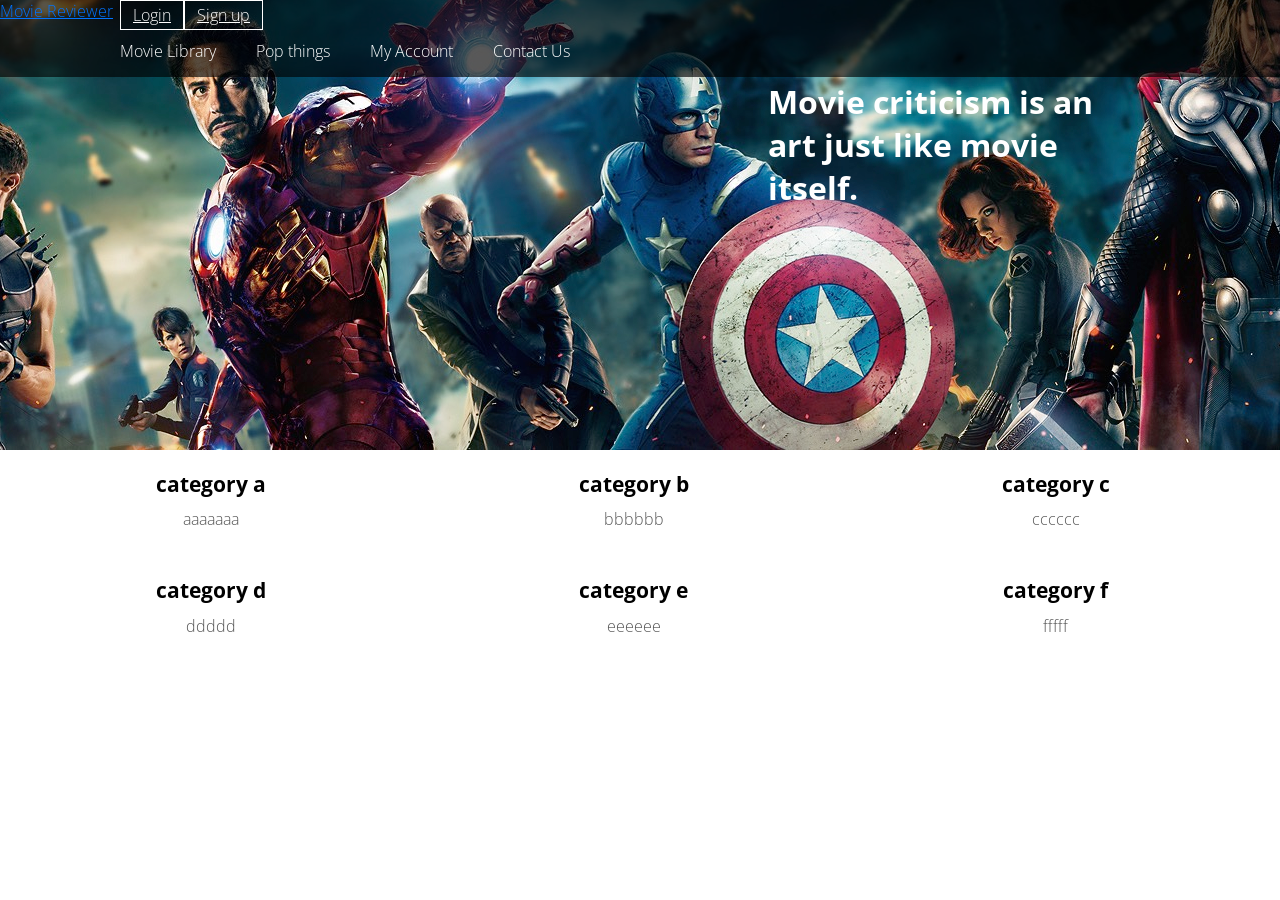
==== src/main/resources/public/cate.html @ f9a4404c "html" ====
<!DOCTYPE HTML>
<html>
	<head>
		<meta http-equiv="Content-Type" content="text/html; charset=UTF-8">
		<title>Movie Reviewer</title>
		<link rel="stylesheet" type="text/css" media="screen" href="stylesheets/screen.css">
		<link href='https://fonts.googleapis.com/css?family=Open+Sans:300italic,700italic,300,700' rel='stylesheet' type='text/css'>
	

	    <style>
		body {
			font-family: 'Open Sans', sans-serif;
			font-size: 16px;
			font-weight: 300;
			margin: 0;
			color: #555;
			padding: 0;


	     }
		</style>
	</head>
	<body>


		<div id="page">

			<header>
				<a class="logo" title="Movie Reviewer" href="#">Movie Reviewer</a>
				
				<a class="btn" title="Login" href="login.html">Login</a>
			    <a class="btn" title="Sign up" href="register.html">Sign up</a>
				<div class="hero">
					<h2>Movie criticism is an art just like movie itself.</h2>
				</div>
			</header>


			<nav>
				<ul>
					<li>
					    <a  title="Movie Library" href="#">Movie Library</a>
					    <ul>
					    	<li>
					    		<a title="New Released" href="#">New Released</a>
					    	</li>
					    	<li>
					    		<a title="Categeries" href="#">Categeries</a>
					    		  <ul>
					    			 <li>
					    			    	<a title="Sub Sub Link 1" href="#">Sub Sub Link 1</a>
					    			 </li>
					    		    	<li>
					    				    <a title="Sub Sub Link 2" href="#">Sub Sub Link 2</a>
					    			 </li>
					  			  </ul>
					    	</li>
					    </ul>
					</li>
					<li>
					    <a title="Pop things" href="#">Pop things</a>
					    <ul>
					    	<li>
					    		<a title="Sub Link 1" href="#">Sub Link 1</a>
					    	</li>
					    	<li>
					    		<a title="Sub Link 2" href="#">Sub Link 2</a>
					    	</li>
					    	<li>
					    		<a title="Sub Link 3" href="#">Sub Link 3</a>
					    		  
					    	</li>
					    </ul>
					</li>
					<li>
					    <a title="My Account" href="#">My Account</a>
					    <ul>
					    	<li>
					    		<a title="Sub Link 1" href="#">Sub Link 1</a>
					    	</li>
					    	<li>
					    		<a title="Sub Link 2" href="#">Sub Link 2</a>
					    	</li>
					    </ul>
					</li>
					<li>
					    <a title="Contact Us" href="#">Contact Us</a>
					    <ul>
					    	<li>
					    		<a title="Sub Link 1" href="#">Sub Link 1</a>
					    	</li>
					    	<li>
					    		<a title="Sub Link 2" href="#">Sub Link 2</a>
					    	</li>
					    </ul>
					</li>
				</ul>
			</nav>

			<section class="info">

				<aside>
					<div class="cate a">
						<h3><a href="#">category a</a></h3>
			            <p>aaaaaaa</p>
			        </div>
			    </aside>

			    <aside>
					<div class="cate b">
						<h3><a href="#">category b</a></h3>
			            <p>bbbbbb</p>
			        </div>
			    </aside>

			    <aside>
					<div class="cate c">
						<h3><a href="#">category c</a></h3>
			            <p>cccccc</p>
			        </div>
			    </aside>

			</section>



			<section class="info">

				<aside>
					<div class="cate d">
						<h3><a href="#">category d</a></h3>
			            <p>ddddd</p>
			        </div>
			    </aside>

			    <aside>
					<div class="cate e">
						<h3><a href="#">category e</a></h3>
			            <p>eeeeee</p>
			        </div>
			    </aside>

			    <aside>
					<div class="cate f">
						<h3><a href="#">category f</a></h3>
			            <p>fffff</p>
			        </div>
			    </aside>

			</section>

		

		</div>










	</body>
</html>
---- src/main/resources/public/stylesheets/screen.css ----
#page { max-width: 1550px; margin: 0 auto; position: relative;}

/* Text */

h1 {margin: 0 0 1em 0;
    font-size: 2.8em;
    font-weight: 700;
    }
h2 {margin: 0 0 .5em 0;
    font-size: 2.0em;
    font-weight: 700;
    }
h3 {margin: 0 0 .5em 0;
    font-size: 1.3em;
    font-weight: 700;
    }
h4 {margin: 0 0 1.5em 0;
    font-size: 1em;
    font-weight: 700;
    }
p {margin:0 0 1em 0;}

a{ color: #0073ff;}
a:visited {color:#65b1ff;}

a.btn {font-size: 1.0em; color: #fff; border:1px solid #fff; padding: 3px 12px; }
a.btn:hover {background-color: rgba(0,0,0,.5);}


a.btn1 {font-size: 1.0em; color: #0073ff; border:1px solid #0073ff; padding: 3px 12px; }
a.btn1:hover {background-color: rgba(0,0,0,.5);}



/* Header */

header { height: 450px; 
	     background: #65b1ff url(../images/header.jpg) no-repeat center bottom; 
	     position: relative;   
         
           
     }

header a.logo { z-index: 1;
                position:absolute;
                display: block; width: 160px; height: 66px;
                
}
header a.btn {
                z-index: 1;
                position:relative;
                top:0px; left: 120px;
                float:left;
                display:block;
              }

header div.hero {position: absolute; width :28%; top:80px; left: 60%; }
header div.hero h2 {margin: 0 0 30px 0; color: #fff;}

/*section-all */
section:after {content:''; display:block; clear:both;}


/*  section-info */
section.info {margin-top:20px; margin-bottom:30px; padding:0;}
section.info aside {width:33%; float: left; text-align:center;}

section.info .content {margin:15px; background: no-repeat center top; background-size: 75px 75px; padding-top: 85px;}



section.info aside h3 a { color: #000; text-decoration: none;}
section.info aside h3 a:hover { text-decoration: underline;}

section.info aside .content.topic1 {background-image: url(../images/icon_star.svg);}
section.info aside .content.topic2 {background-image: url(../images/icon_marker.svg);}
section.info aside .content.topic3 {background-image: url(../images/icon_gear.svg);}


/* section-club */
section.club { background-color: #0099ff; padding-top:30px; padding-bottom: 30px; color: #fff; }
section.club article {padding: 0 20px 0 515px; background: url(../images/photo_lounge.jpg) no-repeat 0 5px; min-height: 220px;}


/*Navigation */
nav {
    background-color: rgba(0,0,0,.65);
    position: absolute;
    top: 0px; left:0px;
    padding: 30px 0 0 0;
    width: 100%;

}
nav::after {content:''; display:block; clear:both;}

nav ul { list-style: none; margin:0; padding:0px; }

nav ul li:hover{ background-color: #003366;}
nav ul li:hover > ul { display: block;}
nav ul li a {
    display: inline-block;
    color:#fff;
    padding: 10px 20px;
    text-decoration: none;
    width:125px;
    position: relative;
}

nav ul li a:visited { color: #fff;}
nav ul li a:hover { background-color: #0099ff;}

nav ul ul { position: absolute; top:100%; background-color:  #003366; display: none;}
nav ul ul li{ position: relative; }
nav ul ul ul { left: 100%; top:0px;}





/* top level nav*/
nav > ul { padding-left: 100px; }

nav > ul > li { float:left;}

nav > ul > li > a {width: auto; padding:10px 20px 15px 20px;}




section.card form fieldset {
  margin: 10px 0;
}

section.card div.textintro h1 {
  margin: 0;
  padding: 0;
  margin-top: 20px;
}

section.card {
  background: white;
  width: 100%;
  max-width: 850px;
  margin-left: auto;
  margin-right: auto;
  padding: 10px 40px;
  text-align: center;
  position: relative;
  opacity: .95;
  border-radius: 4px;
  border: 1px solid #e8e8e8;
  box-shadow: 0 1px 0 rgba(0,0,0,.25);
}
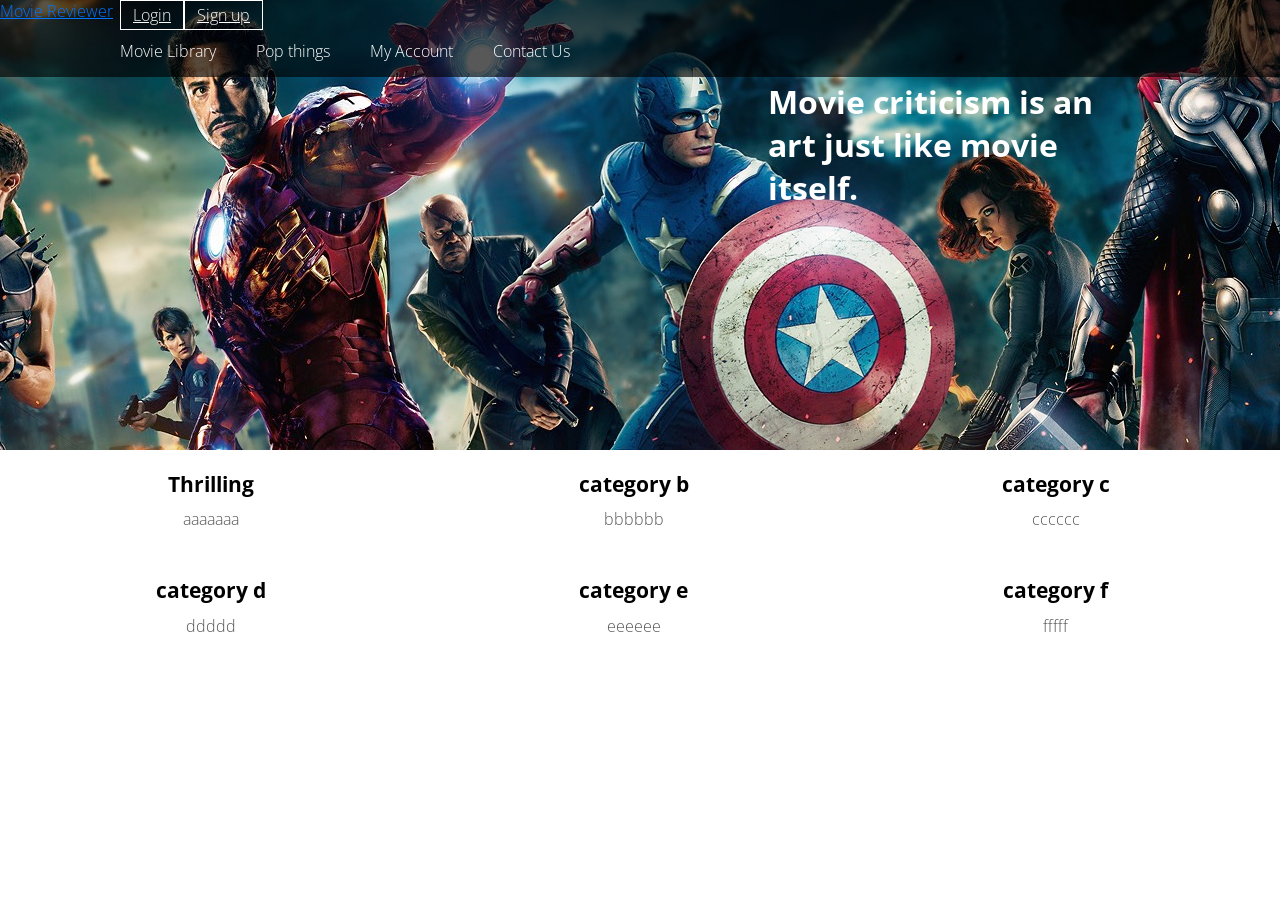
==== commit b98018f9: "html" ====
--- a/src/main/resources/public/cate.html
+++ b/src/main/resources/public/cate.html
@@ -19,6 +19,7 @@
 
 	     }
 		</style>
+		 <script type="text/javascript" src="js/test.js"></script> 
 	</head>
 	<body>
 
@@ -26,7 +27,7 @@
 		<div id="page">
 
 			<header>
-				<a class="logo" title="Movie Reviewer" href="#">Movie Reviewer</a>
+				<a class="logo" title="Movie Reviewer" href="index.html">Movie Reviewer</a>
 				
 				<a class="btn" title="Login" href="login.html">Login</a>
 			    <a class="btn" title="Sign up" href="register.html">Sign up</a>
@@ -45,13 +46,13 @@
 					    		<a title="New Released" href="#">New Released</a>
 					    	</li>
 					    	<li>
-					    		<a title="Categeries" href="#">Categeries</a>
+					    		<a title="Categeries" href="cate.html">Categeries</a>
 					    		  <ul>
 					    			 <li>
-					    			    	<a title="Sub Sub Link 1" href="#">Sub Sub Link 1</a>
+					    			    	<a title="Sub Sub Link 1" onclick="getXml()">Thrilling</a>
 					    			 </li>
 					    		    	<li>
-					    				    <a title="Sub Sub Link 2" href="#">Sub Sub Link 2</a>
+					    				    <a title="Sub Sub Link 2" href="#">Comedy</a>
 					    			 </li>
 					  			  </ul>
 					    	</li>
@@ -98,10 +99,10 @@
 			</nav>
 
 			<section class="info">
-
+				<h2 style="display: none;">categories 1</h2>
 				<aside>
 					<div class="cate a">
-						<h3><a href="#">category a</a></h3>
+						<h3><a onclick="getXml()">Thrilling</a></h3>
 			            <p>aaaaaaa</p>
 			        </div>
 			    </aside>
@@ -125,7 +126,7 @@
 
 
 			<section class="info">
-
+				<h2 style="display: none;">categories 2</h2>
 				<aside>
 					<div class="cate d">
 						<h3><a href="#">category d</a></h3>
